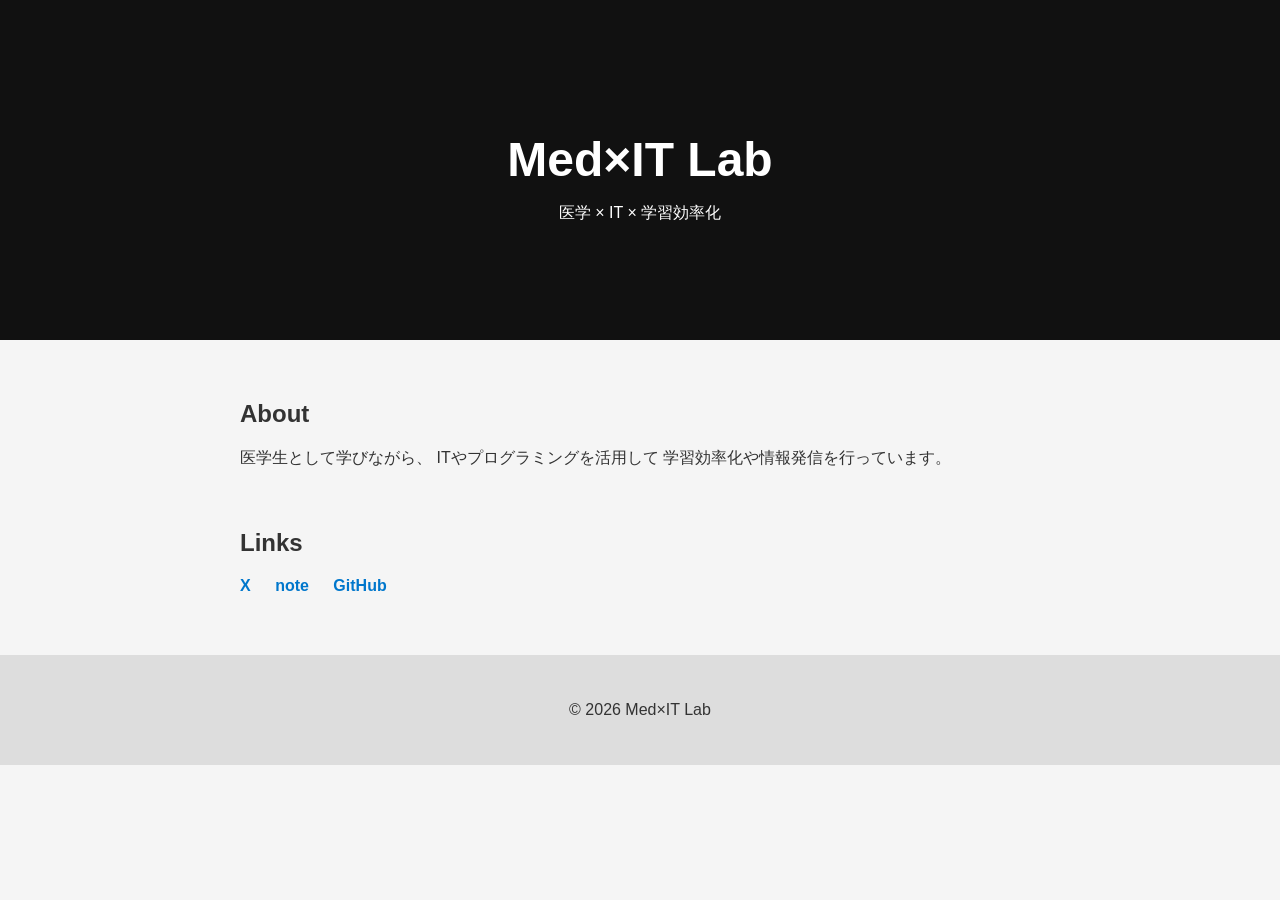
==== index.html @ b2a306e6 "first website" ====
<!DOCTYPE html>
<html lang="ja">
<head>
  <meta charset="UTF-8" />
  <meta name="viewport" content="width=device-width, initial-scale=1.0" />
  <title>Med×IT Lab</title>
  <link rel="stylesheet" href="style.css" />
</head>
<body>

  <header class="hero">
    <h1>Med×IT Lab</h1>
    <p>医学 × IT × 学習効率化</p>
  </header>

  <section class="about">
    <h2>About</h2>
    <p>
      医学生として学びながら、
      ITやプログラミングを活用して
      学習効率化や情報発信を行っています。
    </p>
  </section>

  <section class="links">
    <h2>Links</h2>

    <a href="#">X</a>
    <a href="#">note</a>
    <a href="#">GitHub</a>
  </section>

  <footer>
    <p>© 2026 Med×IT Lab</p>
  </footer>

</body>
</html>
---- style.css ----
body {
  margin: 0;
  font-family: sans-serif;
  background-color: #f5f5f5;
  color: #333;
}

.hero {
  background-color: #111;
  color: white;
  text-align: center;
  padding: 100px 20px;
}

.hero h1 {
  font-size: 48px;
  margin-bottom: 10px;
}

.about,
.links {
  max-width: 800px;
  margin: 60px auto;
  padding: 0 20px;
}

.links a {
  display: inline-block;
  margin-right: 20px;
  text-decoration: none;
  color: #0077cc;
  font-weight: bold;
}

footer {
  text-align: center;
  padding: 30px;
  background-color: #ddd;
}
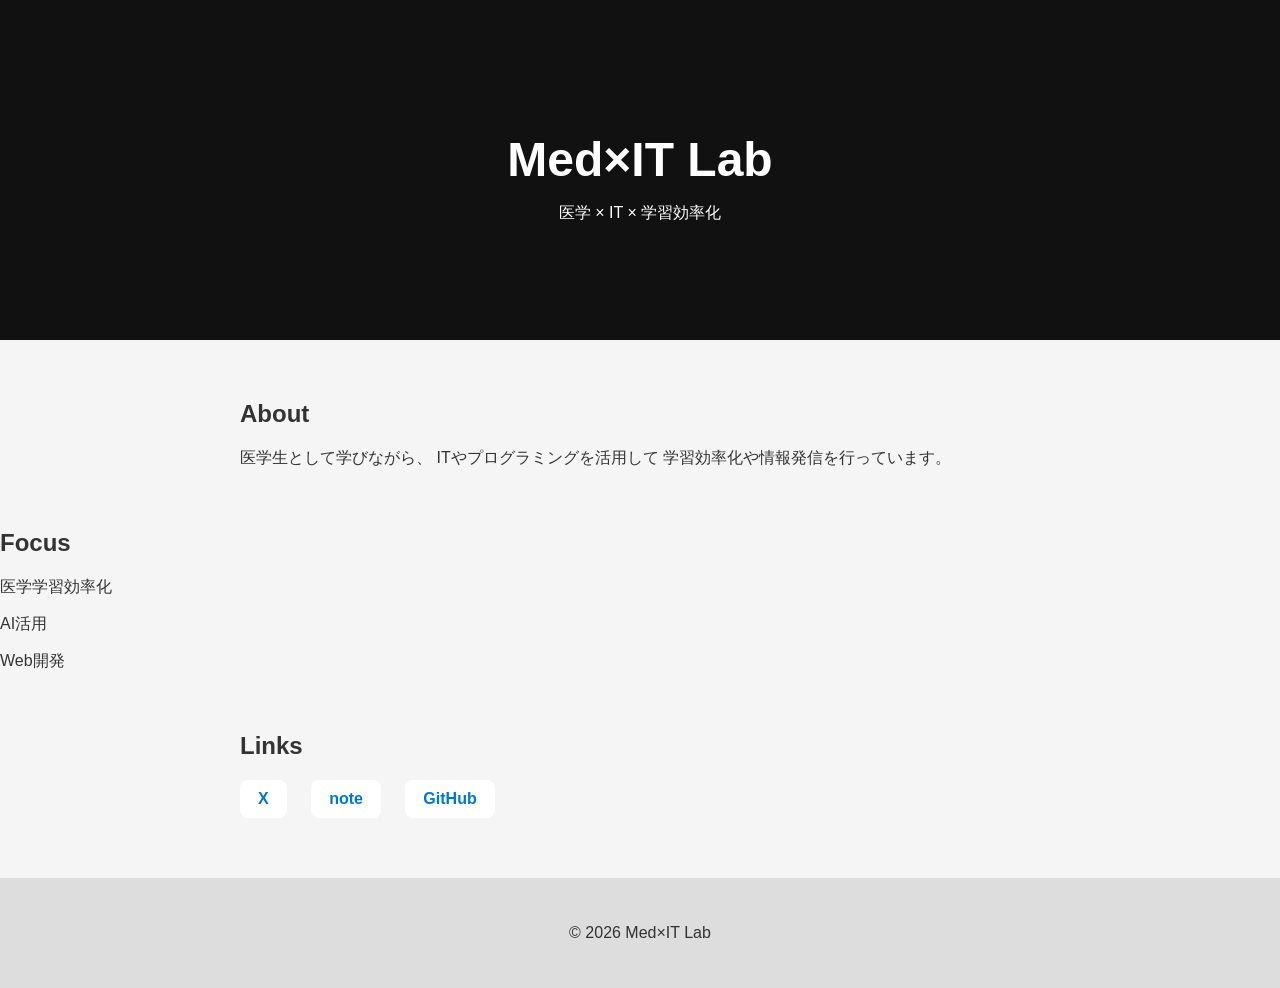
==== commit 0880f423: "5/12 9am" ====
--- a/index.html
+++ b/index.html
@@ -22,11 +22,19 @@
     </p>
   </section>
 
+  <section class="projects">
+   <h2>Focus</h2>
+
+   <p>医学学習効率化</p>
+   <p>AI活用</p>
+   <p>Web開発</p>
+  </section>
+
   <section class="links">
     <h2>Links</h2>
 
-    <a href="#">X</a>
-    <a href="#">note</a>
+    <a href="https://x.com/medical_it_lab?s=21">X</a>
+    <a href="https://note.com/medical_it">note</a>
     <a href="#">GitHub</a>
   </section>
 
--- a/style.css
+++ b/style.css
@@ -36,4 +36,13 @@
   text-align: center;
   padding: 30px;
   background-color: #ddd;
+}
+
+.hero{background:linear-gradient(to light, #111, #333);}
+
+.links a{
+  display: inline-block;
+  padding: 10px 18px;
+  background-color: white;
+  border-radius: 8px;
 }
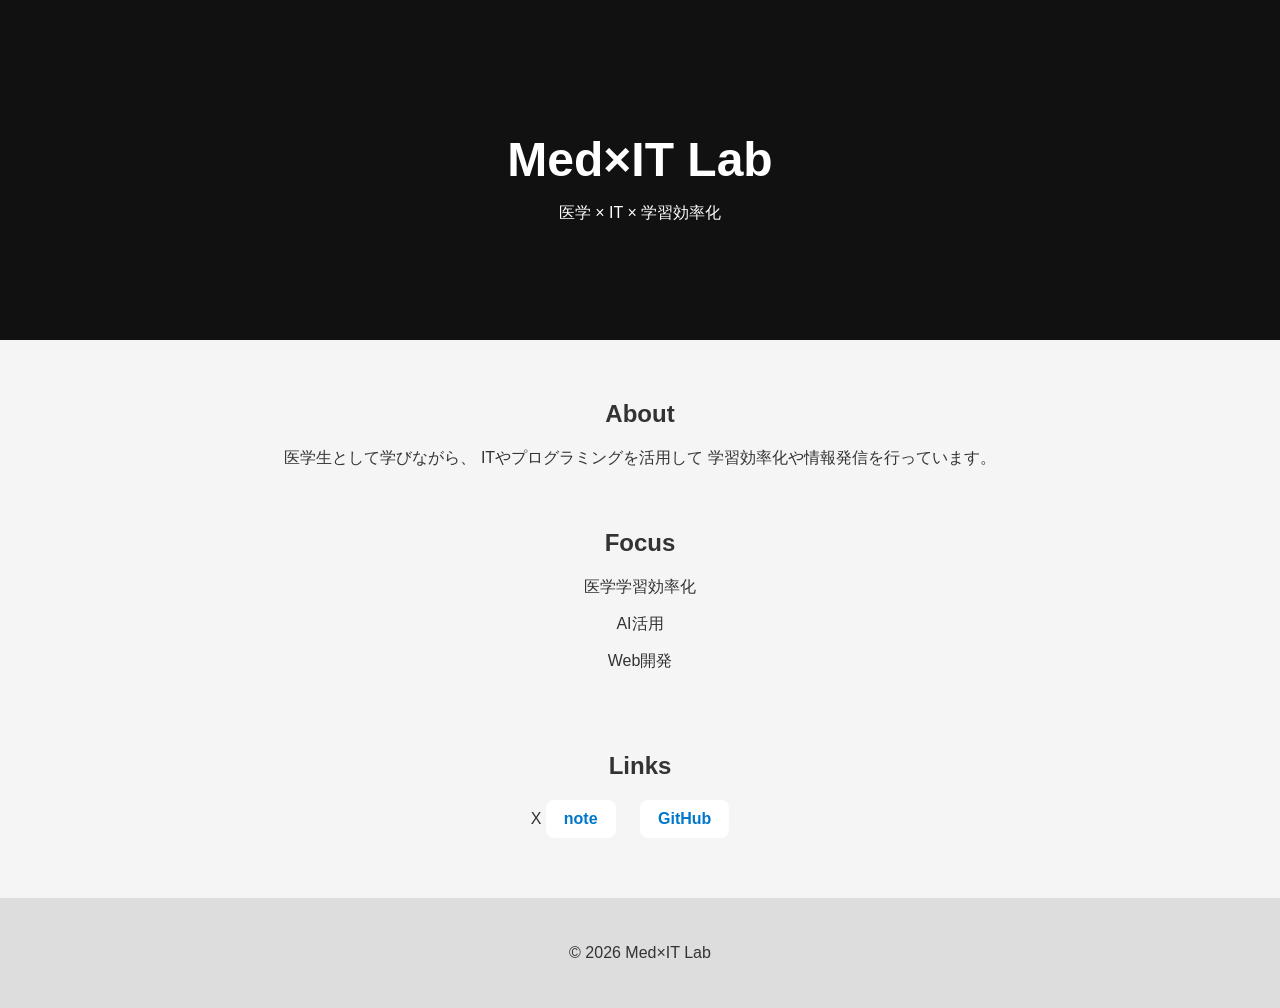
==== commit dde97014: "all text siine center and add some changes" ====
--- a/index.html
+++ b/index.html
@@ -32,10 +32,11 @@
 
   <section class="links">
     <h2>Links</h2>
-
-    <a href="https://x.com/medical_it_lab?s=21">X</a>
-    <a href="https://note.com/medical_it">note</a>
-    <a href="#">GitHub</a>
+    <div class="link-buttons"
+      <a href="https://x.com/medical_it_lab?s=21">X</a>
+      <a href="https://note.com/medical_it">note</a>
+      <a href="#">GitHub</a>
+    </div>  
   </section>
 
   <footer>
--- a/style.css
+++ b/style.css
@@ -17,7 +17,12 @@
   margin-bottom: 10px;
 }
 
-.about,
+.about{
+  max-width: 800px;
+  margin: 60px auto;
+  padding: 0 20px;
+  text-align: center;
+}
 .links {
   max-width: 800px;
   margin: 60px auto;
@@ -30,6 +35,7 @@
   text-decoration: none;
   color: #0077cc;
   font-weight: bold;
+  text-align: center;
 }
 
 footer {
@@ -45,4 +51,28 @@
   padding: 10px 18px;
   background-color: white;
   border-radius: 8px;
+}
+
+.projects{
+  max-width: 800px;
+  margin: 60px auto;
+  padding: 0 20px;
+  text-align: center;
+}
+
+.hero h1{text-align: center;}
+
+.focus p {
+  margin-bottom: 20px;
+}
+
+.links{
+  display: flex;
+  flex-direction: column;
+  align-items: center;
+}
+
+.link-buttns{
+  display: flex;
+  gap: 20px;
 }
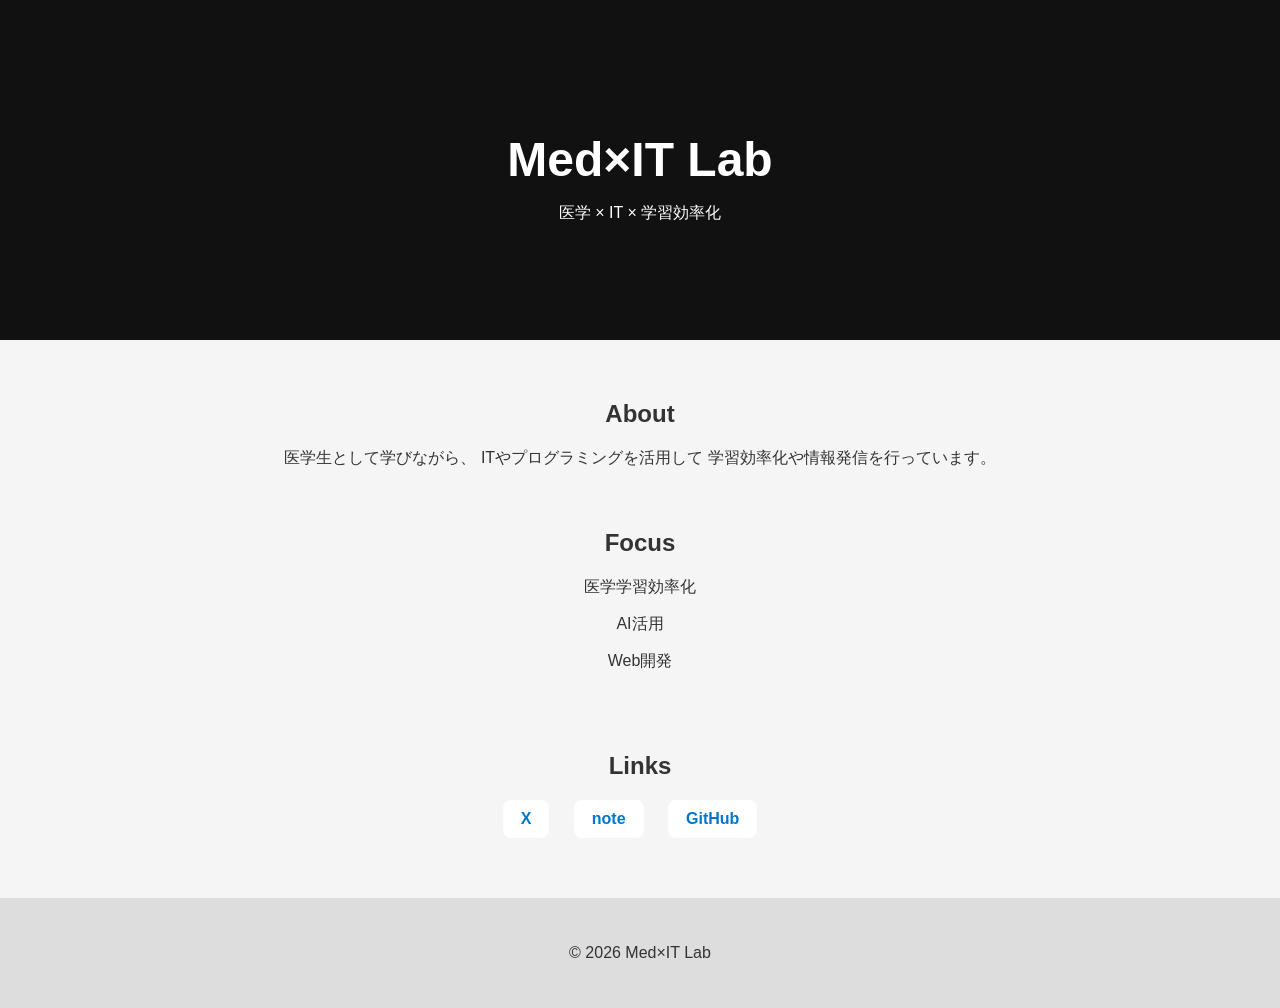
==== commit bc924744: "condification X button" ====
--- a/index.html
+++ b/index.html
@@ -32,7 +32,8 @@
 
   <section class="links">
     <h2>Links</h2>
-    <div class="link-buttons"
+    
+    <div class="link-buttons">
       <a href="https://x.com/medical_it_lab?s=21">X</a>
       <a href="https://note.com/medical_it">note</a>
       <a href="#">GitHub</a>
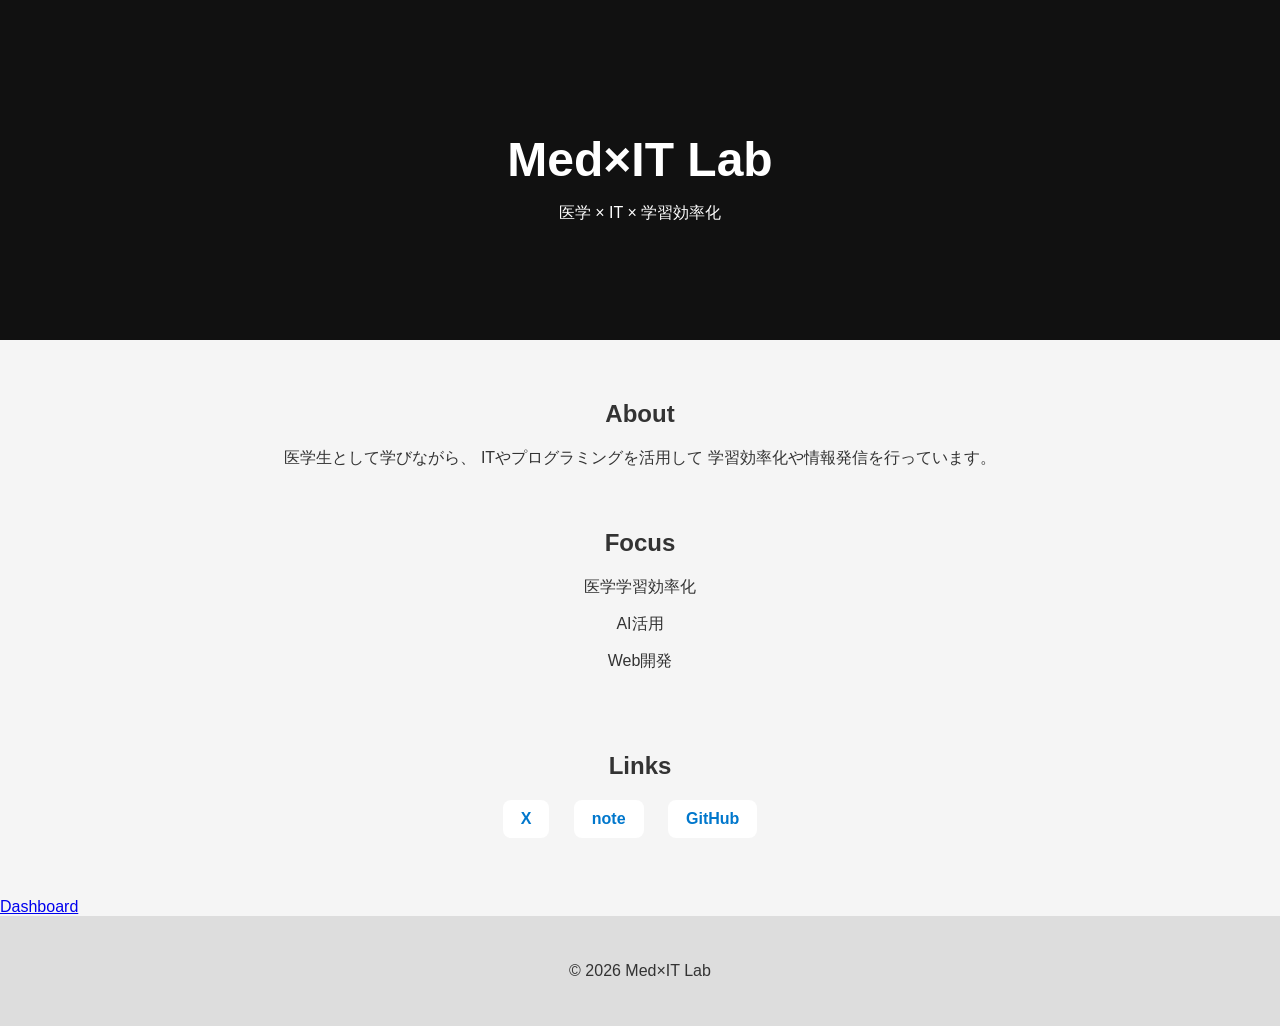
==== commit 50306f09: "aset button to dashboard" ====
--- a/index.html
+++ b/index.html
@@ -40,6 +40,10 @@
     </div>  
   </section>
 
+  <a class="button" href="dashboard.html">
+    Dashboard
+  </a>
+
   <footer>
     <p>© 2026 Med×IT Lab</p>
   </footer>
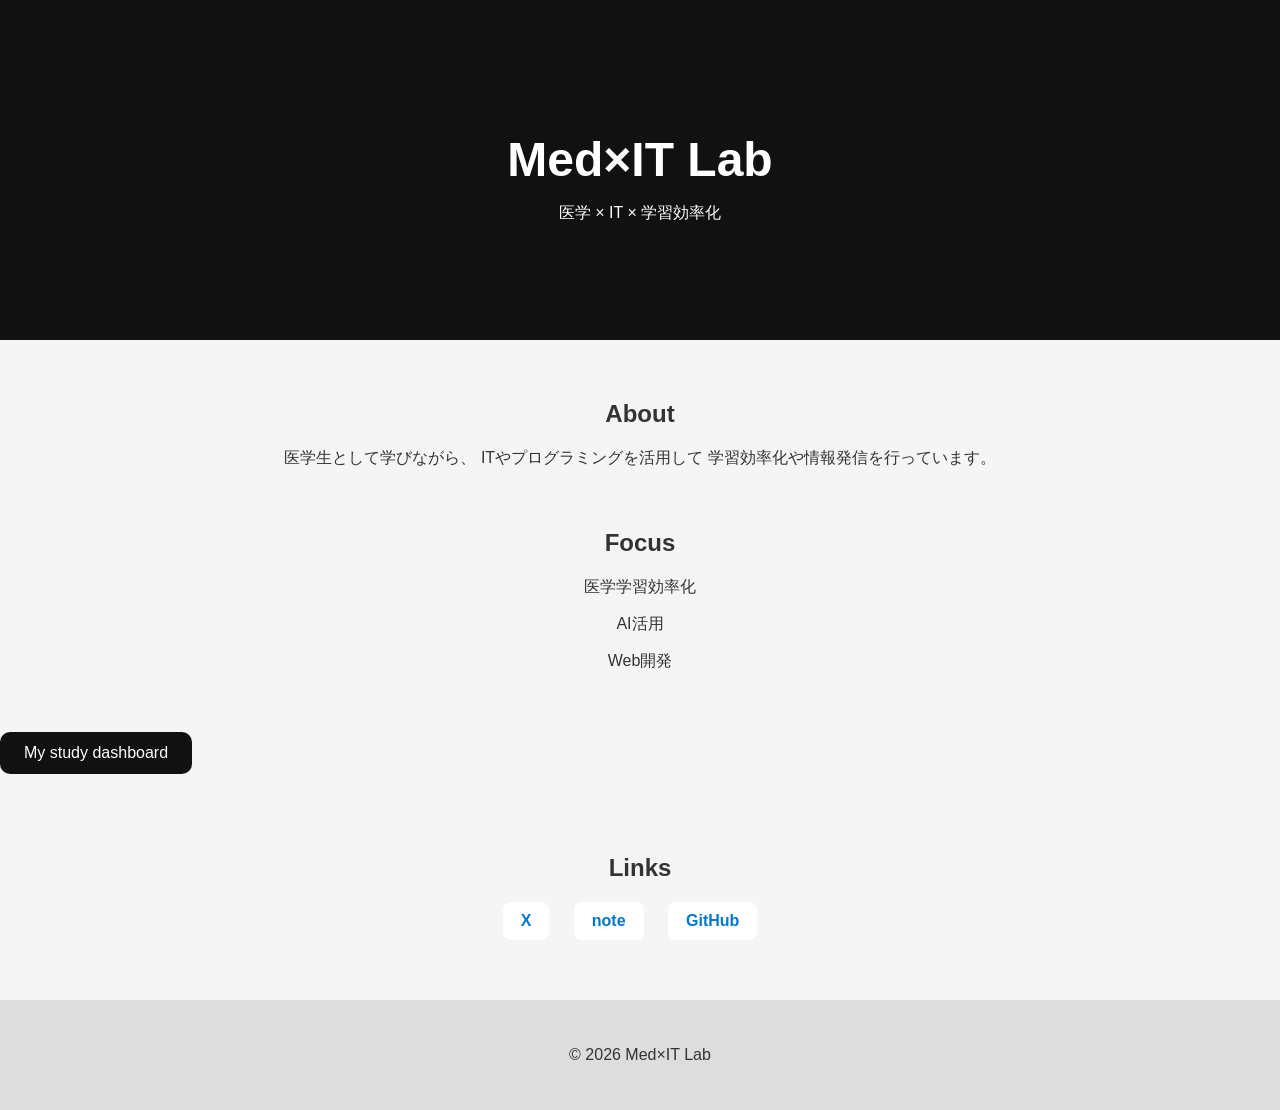
==== commit 9f9530e1: "set buttons and confidication ten" ====
--- a/index.html
+++ b/index.html
@@ -30,6 +30,10 @@
    <p>Web開発</p>
   </section>
 
+  <a class="button" href="dashboard.html">
+    My study dashboard
+  </a>
+
   <section class="links">
     <h2>Links</h2>
     
@@ -40,10 +44,6 @@
     </div>  
   </section>
 
-  <a class="button" href="dashboard.html">
-    Dashboard
-  </a>
-
   <footer>
     <p>© 2026 Med×IT Lab</p>
   </footer>
--- a/style.css
+++ b/style.css
@@ -75,4 +75,13 @@
 .link-buttns{
   display: flex;
   gap: 20px;
+}
+
+.button{
+  display: inline-block;
+  padding: 12px 24px;
+  background-color: #111;
+  color: white;
+  text-decoration: none;
+  border-radius: 10px;
 }
